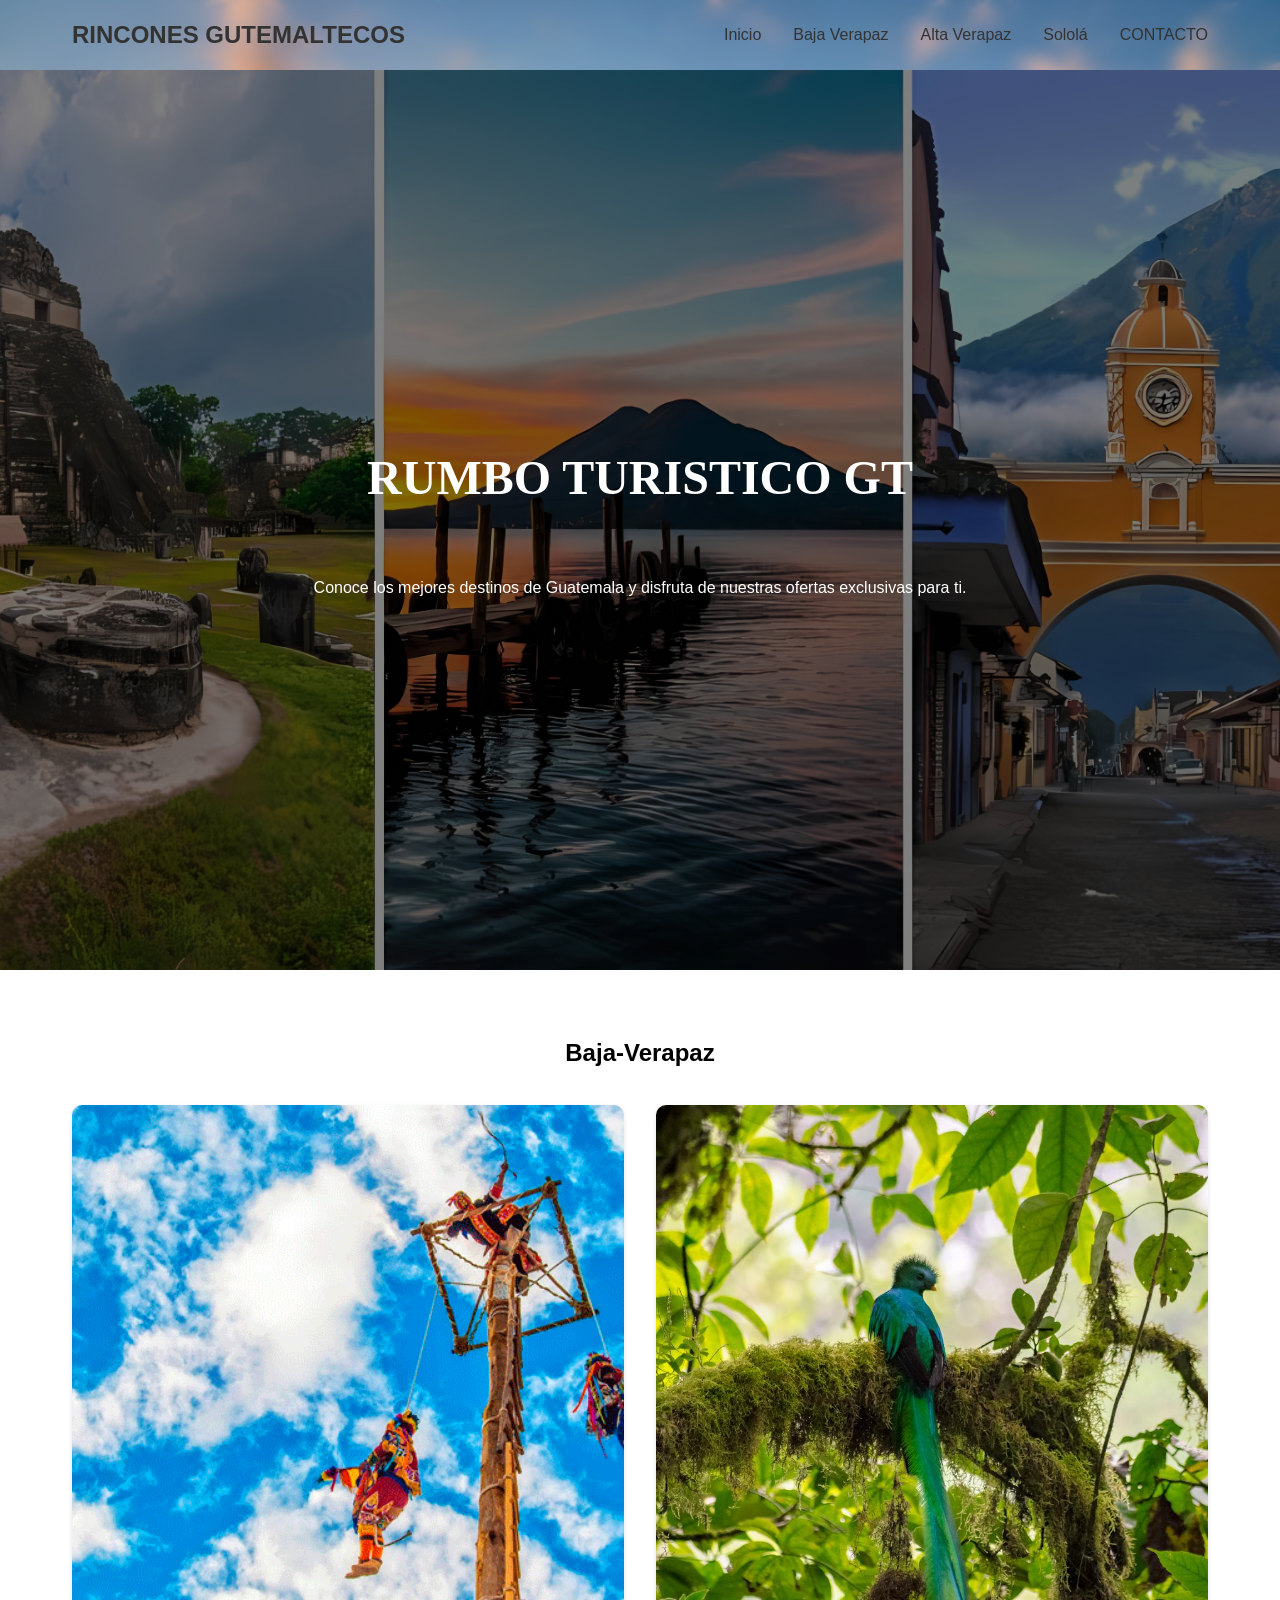
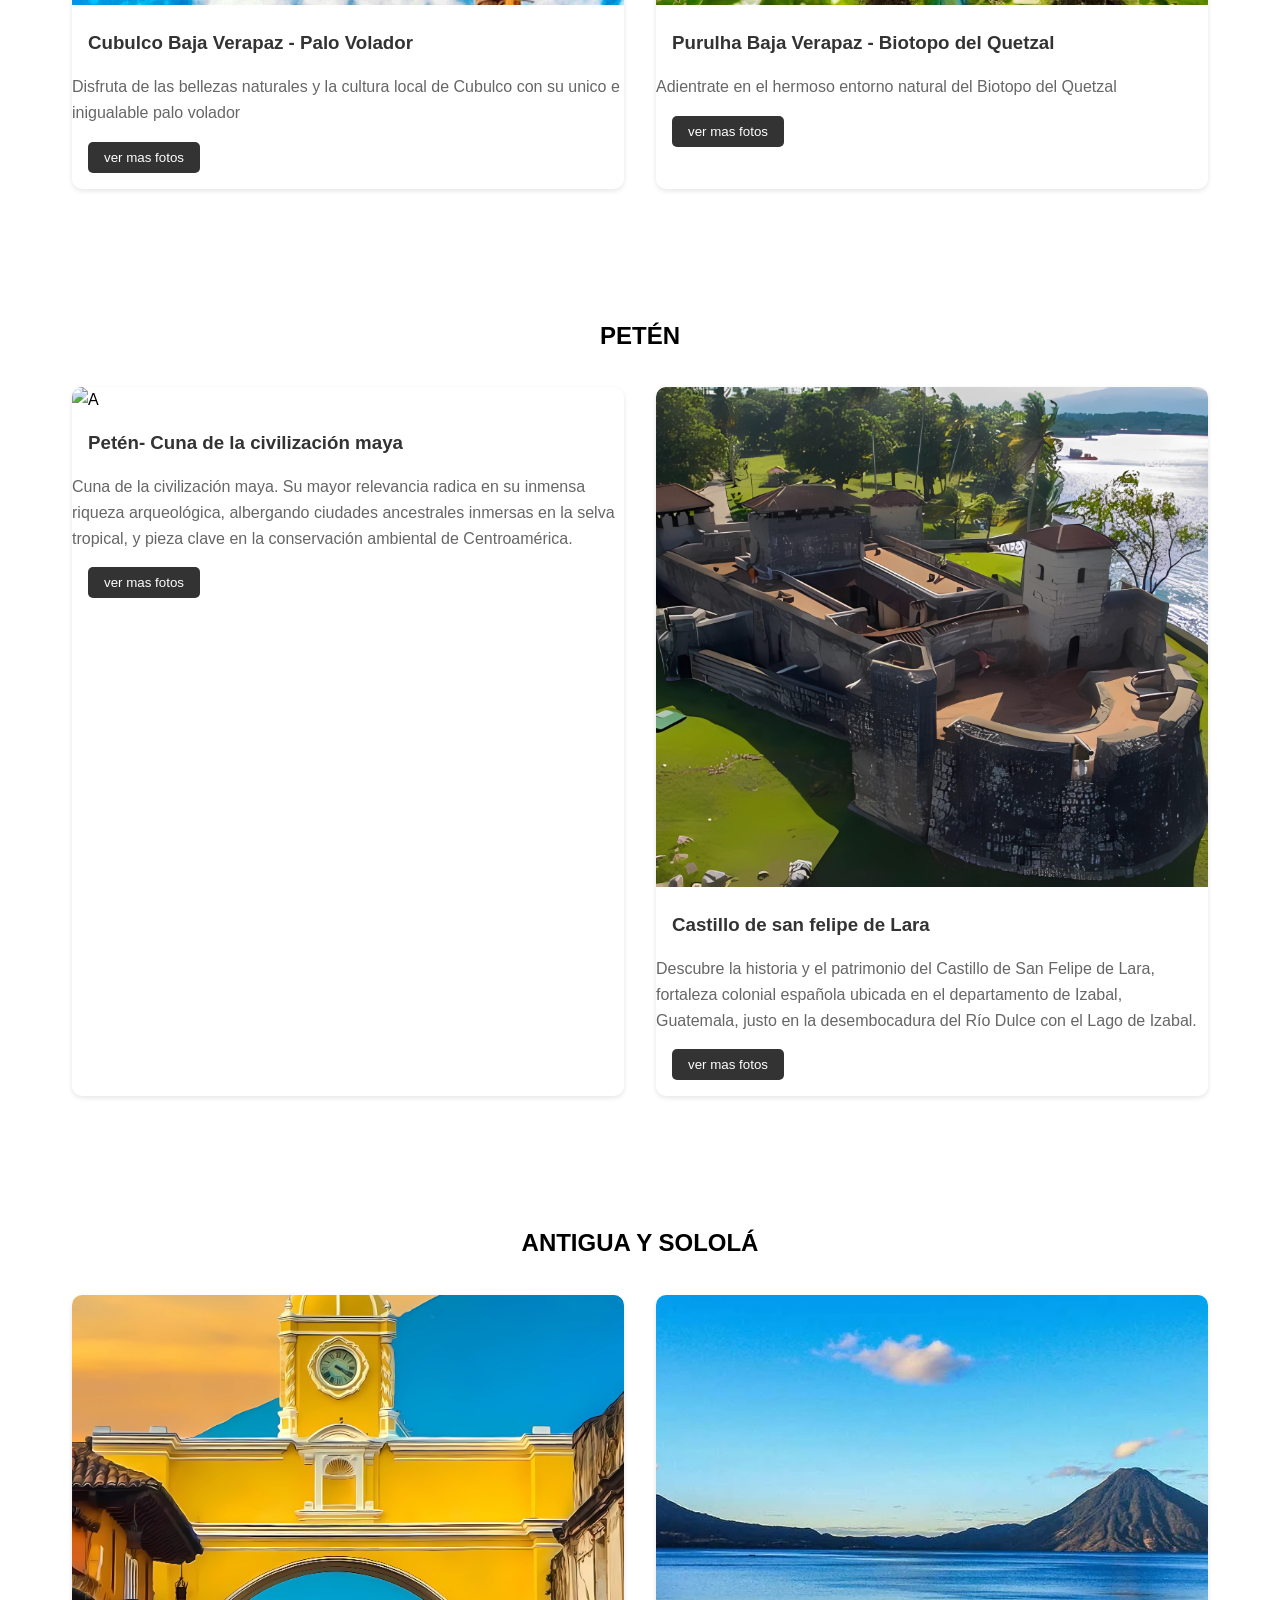
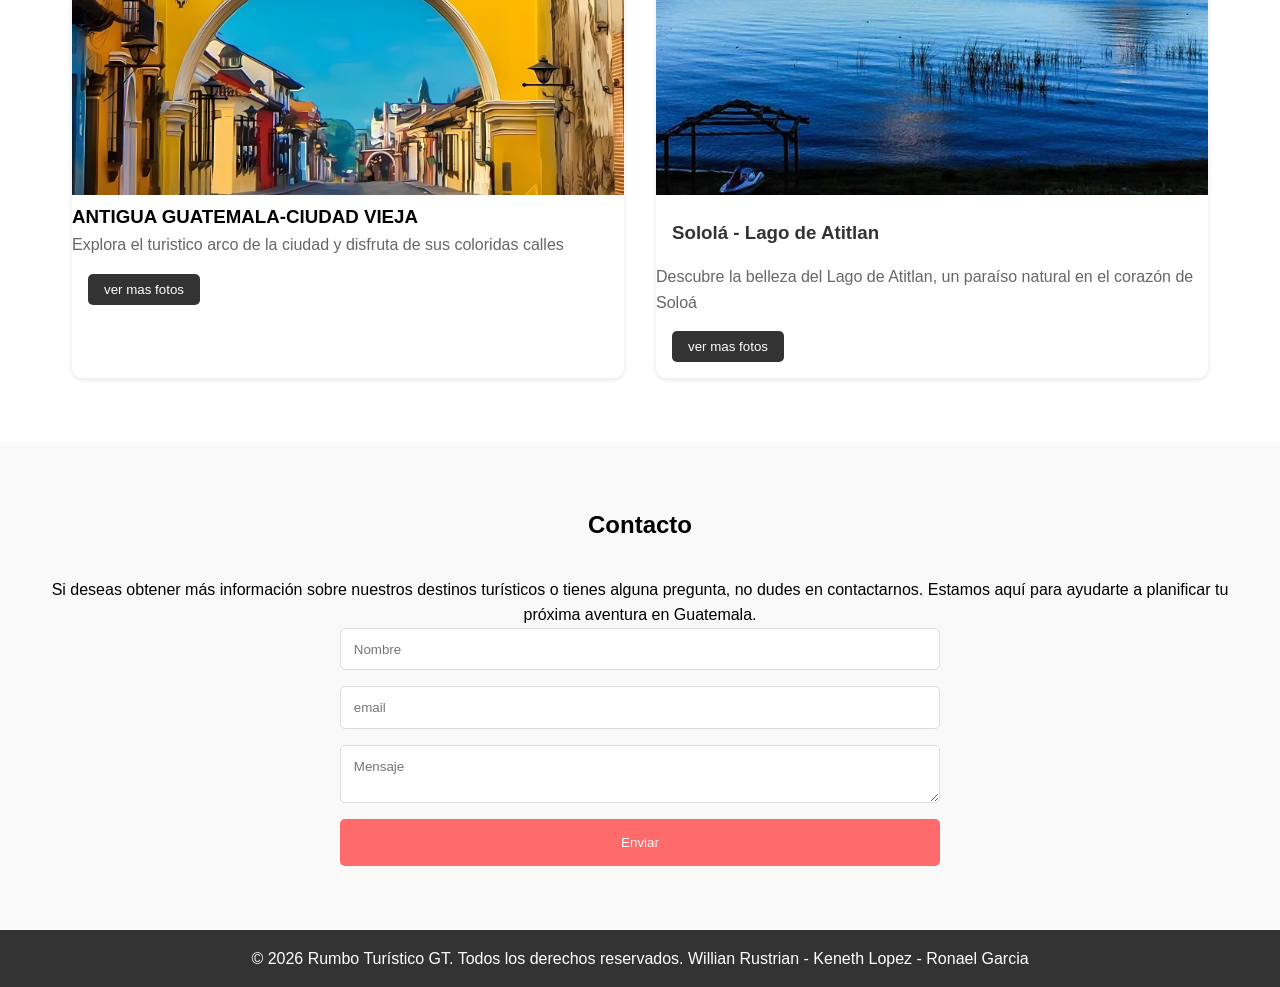
==== index.html @ 52b0ceef "Rename Index.html to index.html" ====
<!DOCTYPE html>
<html lang="ES GT">
<head>
    <meta charset="UTF-8">
    <meta name="viewport" content="width=device-width, initial-scale=1.0">
    <title>RUMBO TURISTICO GT</title>
    <link rel="stylesheet" href="STYLE-INICIO.css">
    <meta name="viewport" content="width=device-width, initial-scale=1.0">
</head>
<body>
    <header>
        <nav>
            <div class="logo">RINCONES GUTEMALTECOS</div>
            <ul class ="nav-links">
                <li><a href="#">Inicio</a></li>
                <li><a href="#Baja-Verapaz">Baja Verapaz</a></li>
                <li><a href="#Alta-Verapaz">Alta Verapaz</a></li>
                <li><a href="#Sololá">Sololá</a></li>
                <li><a href="#CONTACTO">CONTACTO</a></li>
            </ul>  
        </nav>
    </header>
    <main>
        <section id="hero">
            <h1 id="titulo">RUMBO TURISTICO GT</h1>
<BR>
            <p class="subtitulo"> Conoce los mejores destinos de Guatemala 
        y disfruta de nuestras ofertas exclusivas para ti.</p>
        </section>

        <section id="Baja-Verapaz">
            <h2>Baja-Verapaz</h2>
            <div class="Baja-Verapaz-grid">
                <div class="Baja-Verapaz-card">
                    <img src="PORTADAPALO.png" alt="La cuna del durazno">
                    <h3>Cubulco Baja Verapaz - Palo Volador</h3>
                    <p class="description">Disfruta de las bellezas naturales y la cultura local de Cubulco con su unico e inigualable palo volador</p>
                    <a href="Baja Verapaz.html">
                        <button>ver mas fotos</button>
                    </a>
                </div>
                <div class="Baja-Verapaz-grid">
                <div class="Baja-Verapaz-card">
                    <img src="quetzal-2.jpg" alt="Nido de Nuestra Ave Nacional">
                    <h3>Purulha Baja Verapaz - Biotopo del Quetzal</h3>
                    <p class="description">Adientrate en el hermoso entorno natural del Biotopo del Quetzal</p>
                        <a href="Baja_Verapaz_2.html">
                            <button>ver mas fotos</button>
                        </a>
                
                </div>
            </div>
        </section>

        <section id="Alta-Verapaz">
            <h2>PETÉN</h2>
            <div class="Alta-Verapaz-grid">
                <div Class="Alta-Verapaz-card">
                    <img src="PORTADAPETEN.jpg" alt="A">
                    <h3>Petén- Cuna de la civilización maya</h3>
                    <p Class="description">Cuna de la civilización maya. Su mayor relevancia radica en su inmensa riqueza arqueológica, albergando ciudades ancestrales inmersas en la selva tropical,
                         y pieza clave en la conservación ambiental de Centroamérica.</p>
                    <a href="PETEN.html">
                         <button>ver mas fotos</button>
                    </a>
                </div>
                <div class="Alta-Verapaz-grid">
                <div Class="Alta-Verapaz-card">
                    <img src="SANFELIPE.jpg" alt="Laguna Lachúa un paraiso escondido en el rincon de Guatemala">
                    <h3>Castillo de san felipe de Lara</h3>
                    <p Class="description">Descubre la historia y el patrimonio del Castillo de San Felipe de Lara,
                        fortaleza colonial española ubicada en el departamento de Izabal, Guatemala, justo en la desembocadura del Río Dulce con el Lago de Izabal.</p>
                    <a href="SAN-FELIPE.html">
                        <button>ver mas fotos</button>
                    </a>
                </div>
            </div>
        </section>

        <section id="ANTIGUA">
            <h2>ANTIGUA Y SOLOLÁ</h2>
            <div Class="ANTIGUA-grid">
             <div Class="ANTIGUA-card">
                <img src="ANTIGUA.jpg" alt="B">
                <h3>ANTIGUA GUATEMALA-CIUDAD VIEJA</h3>
                <p Class="description">Explora el turistico arco de la ciudad y disfruta de sus coloridas calles</p>
                <a href="ANTIGUA.html">
                    <button>ver mas fotos</button></a>
            </div>
            <div Class="Sololá-grid">
            <div Class="Sololá-card">
                <img src="ATITLAN1.jpg" alt="Un lugar lleno de colores">
                <h3>Sololá - Lago de Atitlan</h3>
                <p Class="description">Descubre la belleza del Lago de Atitlan, un paraíso natural en el corazón de Soloá</p>
                <a href="ATITLAN.html">
                    <button>ver mas fotos</button></a>
            
            </div>
        </div>
        </section>

        <Section id="CONTACTO">
            <h2>Contacto</h2>
            <p> <center> Si deseas obtener más información sobre nuestros destinos turísticos o tienes alguna pregunta, no dudes en contactarnos. Estamos aquí para ayudarte a planificar tu próxima aventura en Guatemala.</center></p>
            <form>
                <input type="text" placeholder="Nombre" required>
                <input type="email" placeholder="email" required>
                <textarea placeholder="Mensaje" required></textarea>
                <button type="submit">Enviar</button>
            </form>
        </Section>
    </main>

    <footer>
        <p>&copy; 2026 Rumbo Turístico GT. Todos los derechos reservados. Willian Rustrian - Keneth Lopez - Ronael Garcia</p>
    </footer>
</body>
---- STYLE-INICIO.css ----
* {
margin: 0;
padding: 0;
box-sizing: border-box;
font-family: 'Arial', sans-serif;
}
#titulo{

    font-family: MV BOLI;
}
body {
    line-height: 1.6;
}

header {
    box-shadow: 0 2px 5px rgba(0, 0, 0, 0.1);
}

nav {
    display: flex;
    justify-content:space-between;
    align-items: center; 
    padding: 1rem 2rem;
    max-width: 1200px;
    margin: 0 auto;
}

.logo {
    font-size: 1.5rem;
    font-weight: bold;
    color: #333;
}

.nav-links {
    display: flex;
    list-style: none;
    gap: 2rem;
}

.nav-links a {
    text-decoration: none;
    color: #333;    
}

#hero {
    padding-top: 2rem;
    min-height: 100vh;
    background: linear-gradient(rgba(0, 0, 0, 0.5), rgba(0, 0, 0, 0.5)), url('portada.jpg');
    background-size: cover;
    background-position: center;
    display: flex;
    flex-direction: column;
    justify-content: center;
    align-items: center;
    text-align: center;
    color: white;
    padding: 0 1rem;
}



/* ANIMACIÓN */

@keyframes desvanecerInvertido{

    from{

        opacity: 0;

        transform: translateY(-50px);
    }

    to{

        opacity: 1;

        transform: translateY(0);
    }
}
#hero h1 {
    font-size: 3rem;
    margin-bottom: 2rem;
}

.cta-button {
    background-color: #ff6b6b;
    color: white;
    border: none;
    padding: 1rem 2rem;
    border-radius: 5px;
    cursor: pointer;
    margin-top: 2rem;
}

.cta-button:hover {
    color: #ff6b6b;
}

#Baja-Verapaz {
    padding: 4rem 2rem;
    max-width: 1200px;
    margin: 0 auto;
}

#Baja-Verapaz h2 {
    text-align: center;
    margin-bottom: 2rem;
}

.Baja-Verapaz-grid {
    display: grid;
    grid-template-columns: repeat(auto-fit,minmax(300px, 1fr));
    gap: 2rem;
}

.Baja-Verapaz-card {
    background: white;
    border-radius: 10px;
    overflow: hidden;
    box-shadow: 0 2px 5px rgba(0, 0, 0, 0.1);
}

.Baja-Verapaz-card img {
    width: 100%;
    height: 500px;
    object-fit: cover;
}

.Baja-Verapaz-card h3 {
    padding: 1rem;
    color: #333;
}

.description {
    padding: .5 rem 1rem;
    color: #666;
}

.Baja-Verapaz-card button {
    margin: 1rem;
    padding: .5rem 1rem;
    background-color: #333;
    color: white;
    border: none;
    border-radius: 5px;
    cursor: pointer;
}

.Baja-Verapaz-card button:hover {
    background-color: #000000;
}


#Alta-Verapaz {
    padding: 4rem 2rem;
    max-width: 1200px;
    margin: 0 auto;
}

#Alta-Verapaz h2 {
    text-align: center;
    margin-bottom: 2rem;
}

.Alta-Verapaz-grid {
    display: grid;
    grid-template-columns: repeat(auto-fit,minmax(300px, 1fr));
    gap: 2rem;
}

.Alta-Verapaz-card {
    background: white;
    border-radius: 10px;
    overflow: hidden;
    box-shadow: 0 2px 5px rgba(0, 0, 0, 0.1);
}

.Alta-Verapaz-card img {
    width: 100%;
    height: 500px;
    object-fit: cover;
}

.Alta-Verapaz-card h3 {
    padding: 1rem;
    color: #333;
}

.description {
    padding: .5 rem 1rem;
    color: #666;
}

.Alta-Verapaz-card button {
    margin: 1rem;
    padding: .5rem 1rem;
    background-color: #333;
    color: white;
    border: none;
    border-radius: 5px;
    cursor: pointer;
}

.Alta-Verapaz-card button:hover {
    background-color: #000000;
}


#ANTIGUA {
    padding: 4rem 2rem;
    max-width:1200px;
    margin: 0 auto;
}

#ANTIGUA h2 {
    text-align: center;
    margin-bottom: 2rem;
}

.ANTIGUA-grid {
    display: grid;
    grid-template-columns: repeat(auto-fit,minmax(300px, 1fr));
    gap: 2rem;
}

.ANTIGUA-card {
    background: white;
    border-radius: 10px;
    overflow: hidden;
    box-shadow: 0 2px 5px rgba(0, 0, 0, 0.1);
}
.ANTIGUA-card img {
    width: 100%;
    height: 500px;
    object-fit: cover;
}
.Sololá-card {
    background: white;
    border-radius: 10px;
    overflow: hidden;
    box-shadow: 0 2px 5px rgba(0, 0, 0, 0.1);
}

#Sololá h2 {
    text-align: center;
    margin-bottom: 2rem;
}
.Sololá-grid {
    display: grid;
    grid-template-columns: repeat(auto-fit,minmax(300px, 1fr));
    gap: 2rem;
}
.Sololá-card img {
    width: 100%;
    height: 500px;
    object-fit: cover;
}

.Sololá-card h3 {
    padding: 1rem;
    color: #333;
}

.description {
    padding: .5 rem 1rem;
    color: #666;
}

.ANTIGUA-card button {
    margin: 1rem;
    padding: .5rem 1rem;
    background-color: #333;
    color: white;
    border: none;
    border-radius: 5px;
    cursor: pointer;
}
.Sololá-card buttoN{
    margin: 1rem;
    padding: .5rem 1rem;
    background-color: #333;
    color: white;
    border: none;
    border-radius: 5px;
    cursor: pointer;
}

.ANTIGUA-card button:hover {
    background-color: #000000;
}
#Sololá-card button {
    background-color: #000000;
}
#CONTACTO {
    background-color: #f9f9f9;
    padding: 4rem 2rem;
}

#CONTACTO h2 {
    text-align: center;
    margin-bottom: 2rem;
}

form {
    max-width: 600px;
    margin: 0 auto;
    display: flex;
    flex-direction: column;
    gap: 1rem;
}

input, textarea {
    padding: .8rem;
    border: 1px solid #ddd;
    border-radius: 5px;
}

form button {
    background-color: #ff6b6b;
    color: white;
    border: none;
    padding: 1rem;
    border-radius: 5px;
    cursor: pointer;
}

form button:hover {
    background-color: #ff5555;
}

footer {
    background-color: #333;
    color: white;
    text-align: center;
    padding: 1rem;
}

/* ANIMACIÓN DEL TÍTULO */

#titulo{

    color: white;

    font-size: 70px;

    opacity: 0;

    animation: aparecer 3s ease forwards;
}

/* EFECTO */

@keyframes aparecer{

    0%{

        opacity: 0;

        transform: translateY(-80px);
    }

    100%{

        opacity: 1;

        transform: translateY(0);
    }
}
/* SUBTÍTULO */

.subtitulo{

    opacity: 0;

    animation: aparecer2 2s ease forwards;

    animation-delay: 1s;
}
/* TEXTO */

.texto{

    opacity: 0;

    animation: aparecer3 2s ease forwards;

    animation-delay: 2s;
}

/* ANIMACIONES */

@keyframes aparecer1{

    from{

        opacity: 0;
        transform: translateY(-50px);
    }

    to{

        opacity: 1;
        transform: translateY(0);
    }
}

@keyframes aparecer2{

    from{

        opacity: 0;
        transform: translateX(-50px);
    }

    to{

        opacity: 1;
        transform: translateX(0);
    }
}

@keyframes aparecer3{

    from{

        opacity: 0;
        transform: translateX(50px);
    }

    to{

        opacity: 1;
        transform: translateX(0);
    }
}
/* RESPONSIVE PARA CELULAR */

@media (max-width: 768px){

    /* TÍTULOS */

    h1{

        font-size: 40px;
    }

    h2{

        font-size: 30px;
    }

    /* MENÚ */

    nav ul{

        flex-direction: column;

        gap: 20px;
    }

    /* TARJETAS */

    .grid{

        flex-direction: column;

        align-items: center;
    }

    .card{

        width: 90%;
    }

    /* IMÁGENES */

    .card img{

        height: 250px;
    }

    /* TEXTO */

    p{

        font-size: 18px;
    }
}
img{

    max-width: 100%;
}
/* FONDO DE TODA LA PAGINA */

body{

    margin: 0;

    padding: 0;

    background-image: url("fondo.png");

    background-size: cover;

    background-position: center;

    background-attachment: fixed;

    position: relative;

}

/* CAPA BORROSA */

body::before{

    content: "";

    position: fixed;

    top: 0;

    left: 0;

    width: 100%;

    height: 100%;

    backdrop-filter: blur(8px);

    -webkit-backdrop-filter: blur(8px);

    background: rgba(255,255,255,0.1);

    z-index: -1;
}
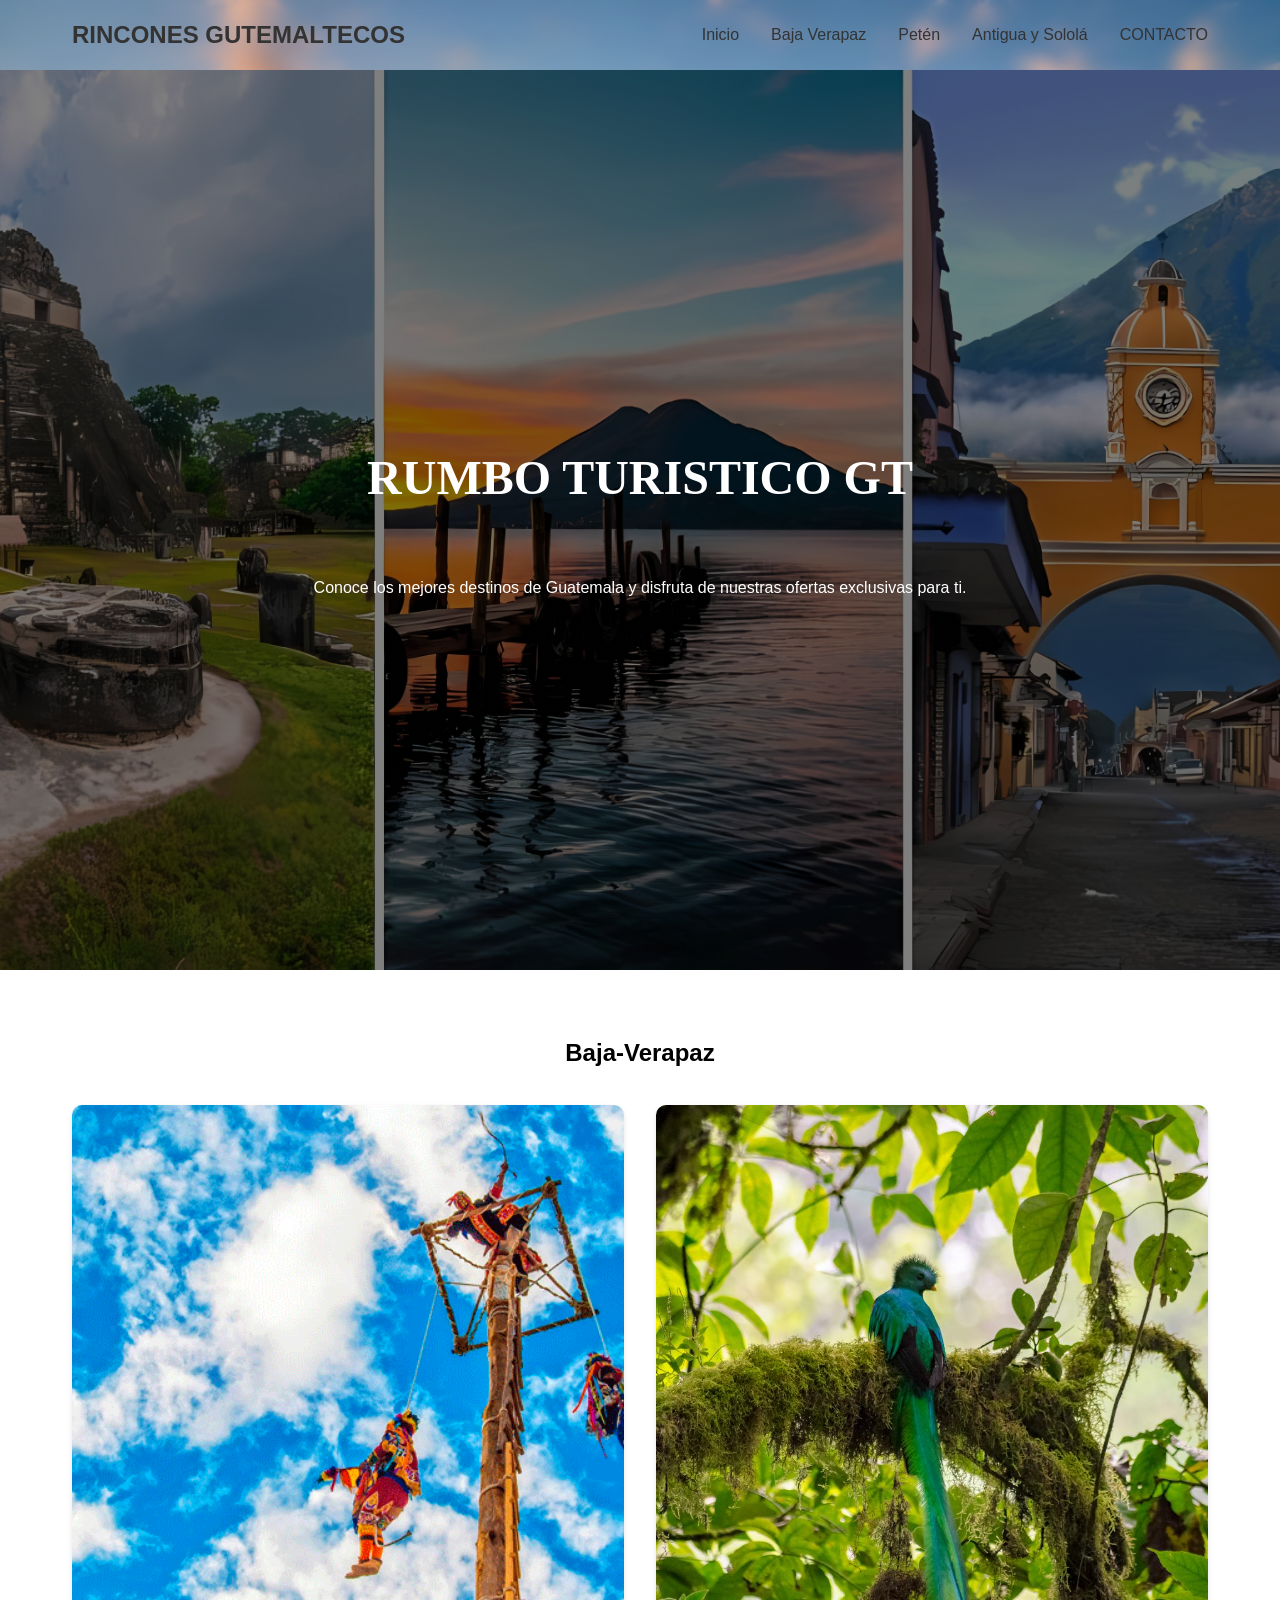
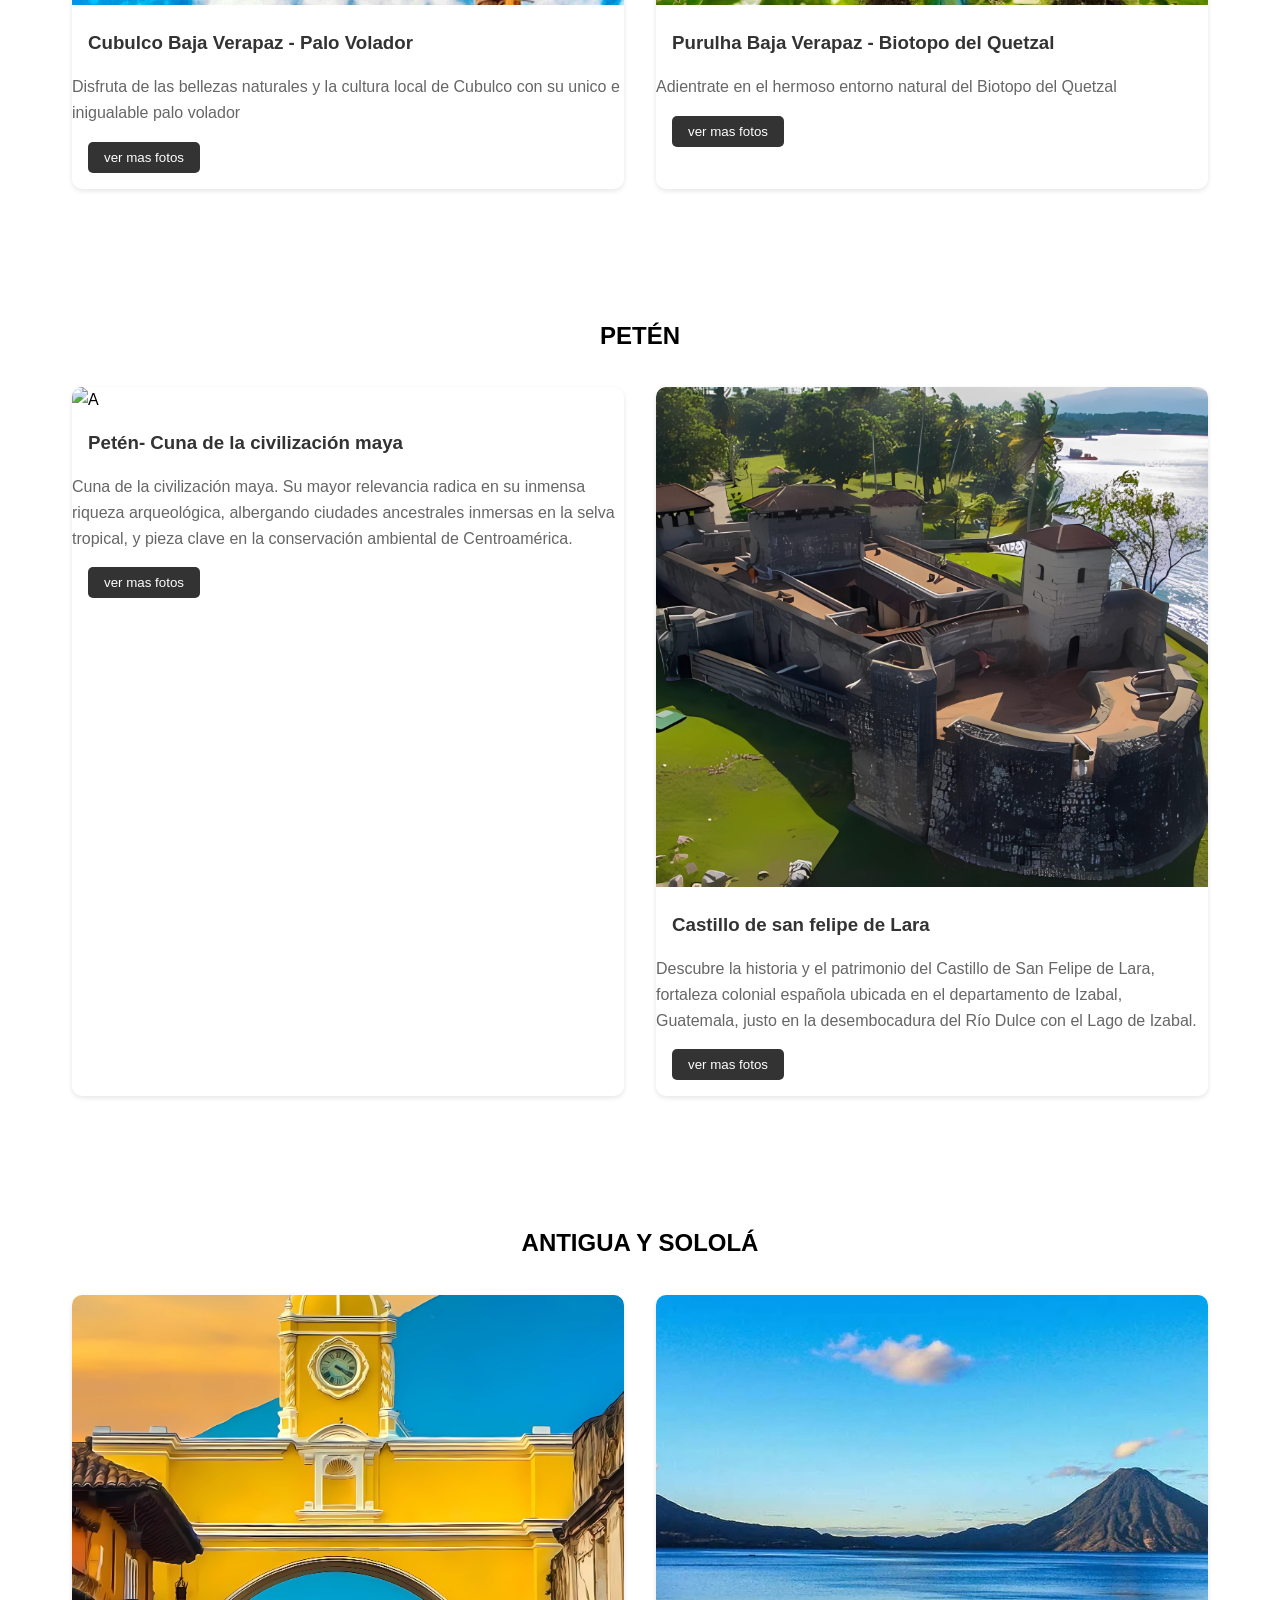
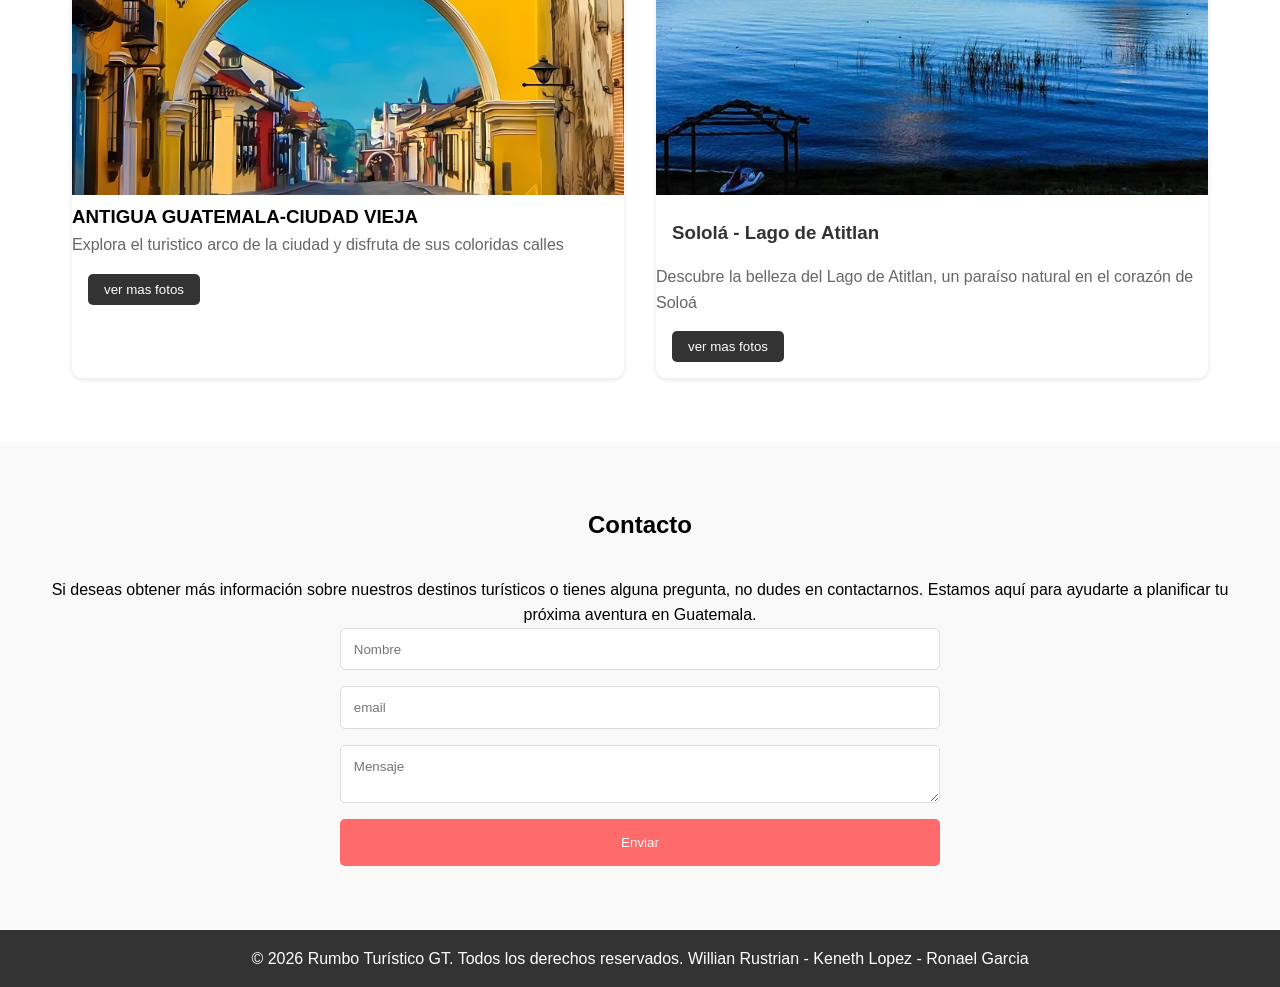
==== commit 8b777d83: "Fix HTML formatting and structure" ====
--- a/index.html
+++ b/index.html
@@ -14,8 +14,8 @@
             <ul class ="nav-links">
                 <li><a href="#">Inicio</a></li>
                 <li><a href="#Baja-Verapaz">Baja Verapaz</a></li>
-                <li><a href="#Alta-Verapaz">Alta Verapaz</a></li>
-                <li><a href="#Sololá">Sololá</a></li>
+                <li><a href="#Alta-Verapaz">Petén</a></li>
+                <li><a href="#Sololá">Antigua y Sololá</a></li>
                 <li><a href="#CONTACTO">CONTACTO</a></li>
             </ul>  
         </nav>
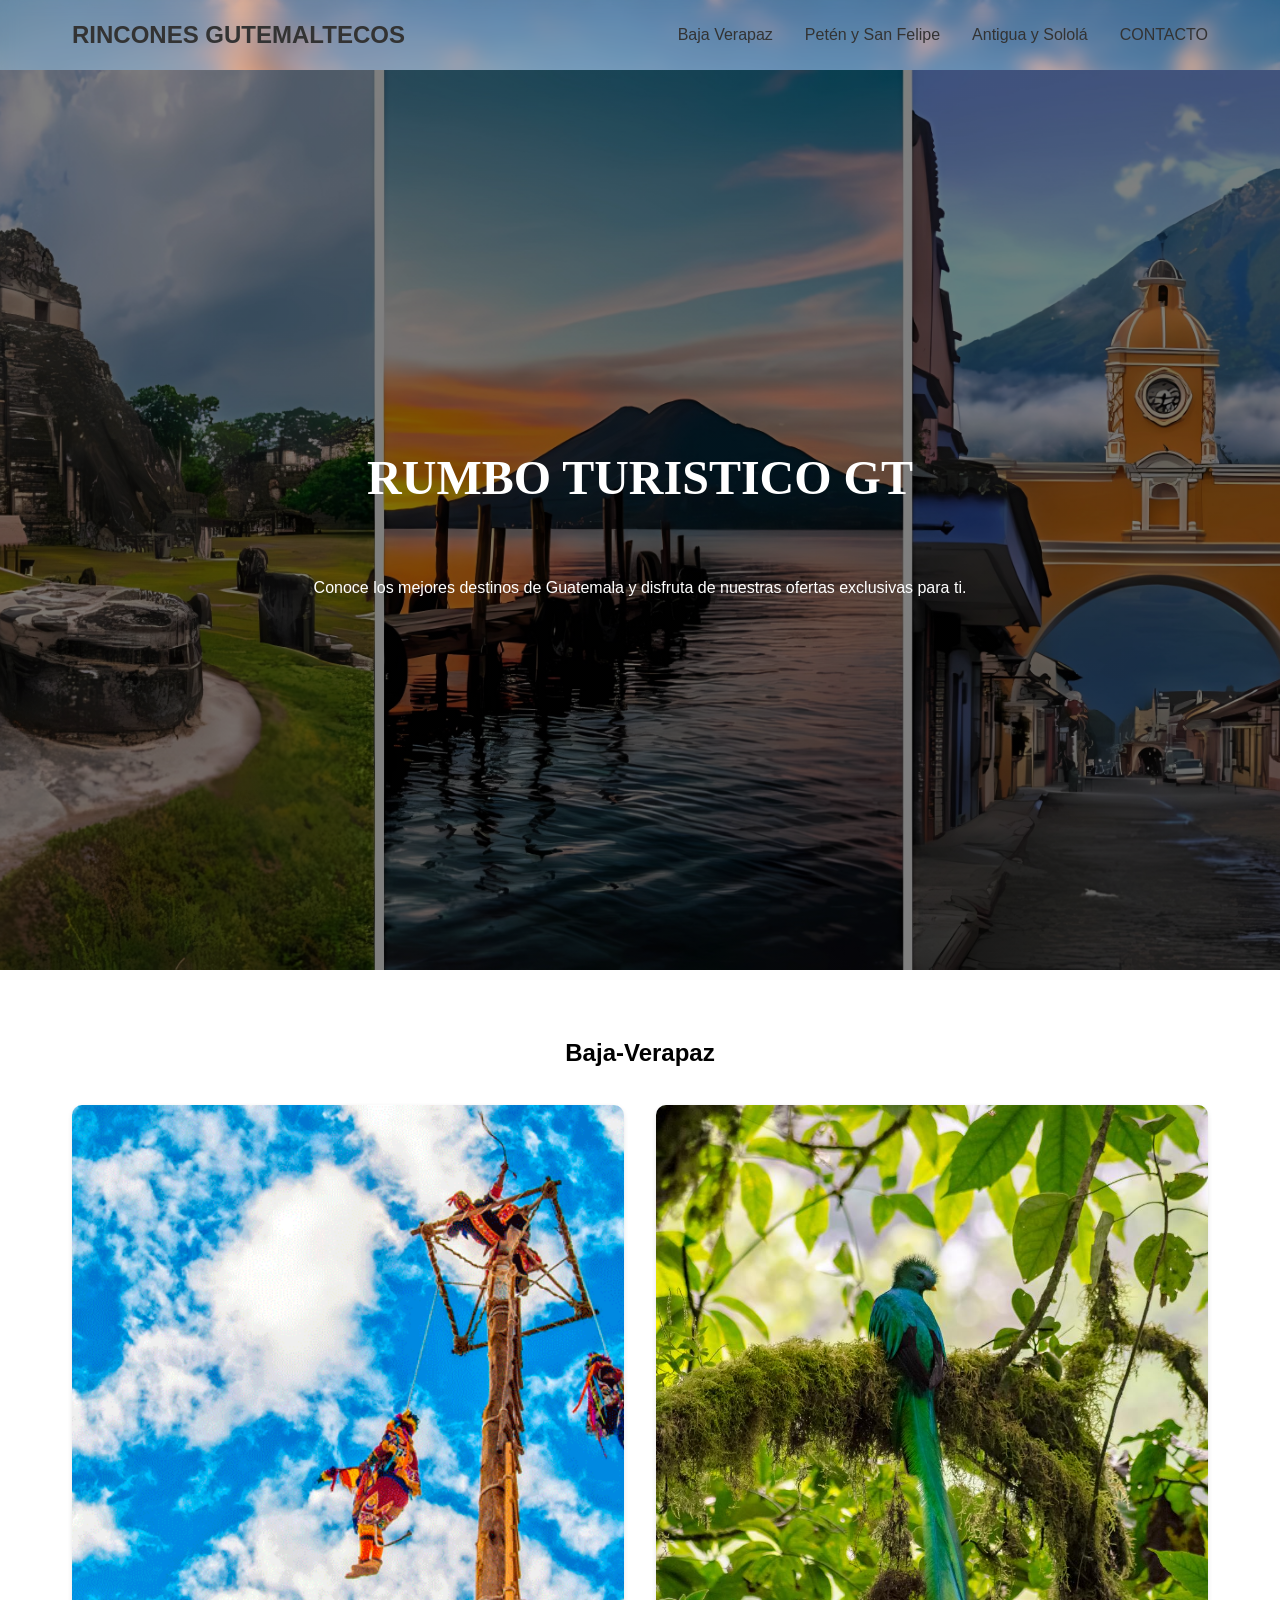
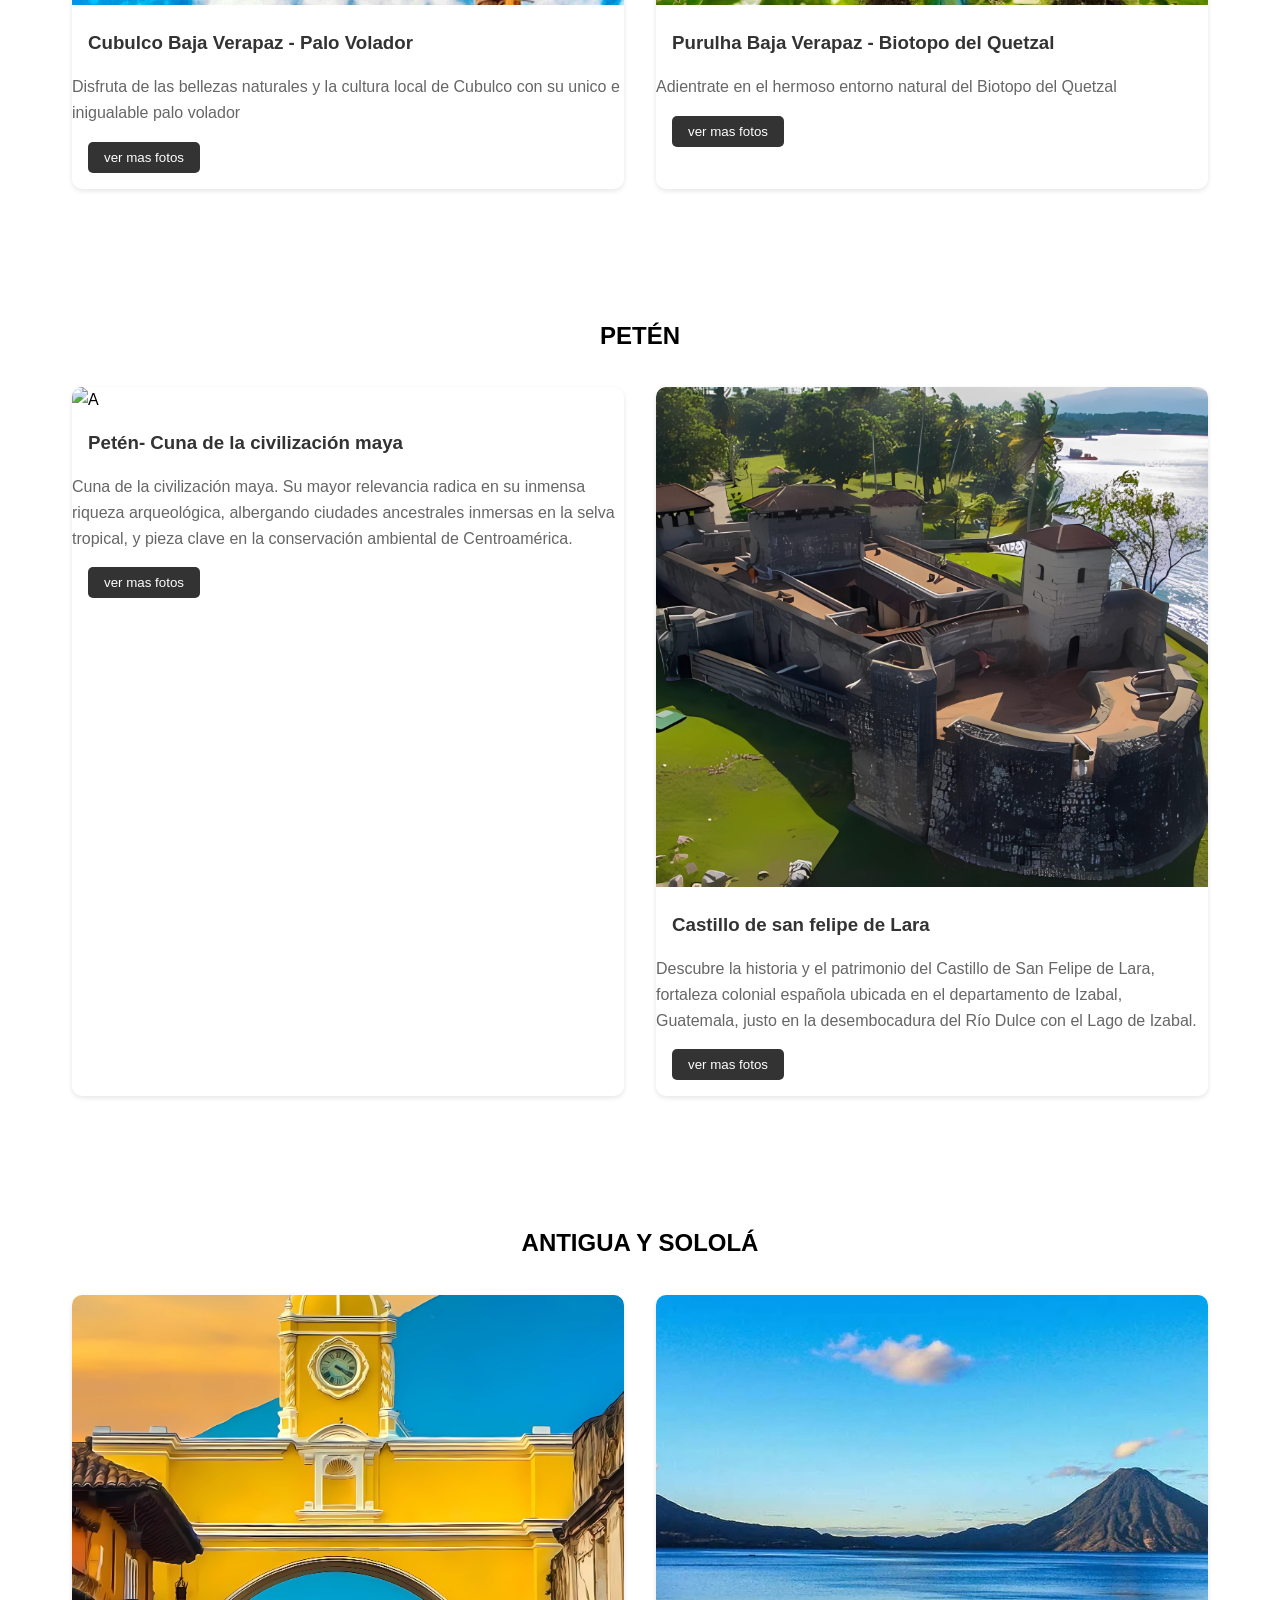
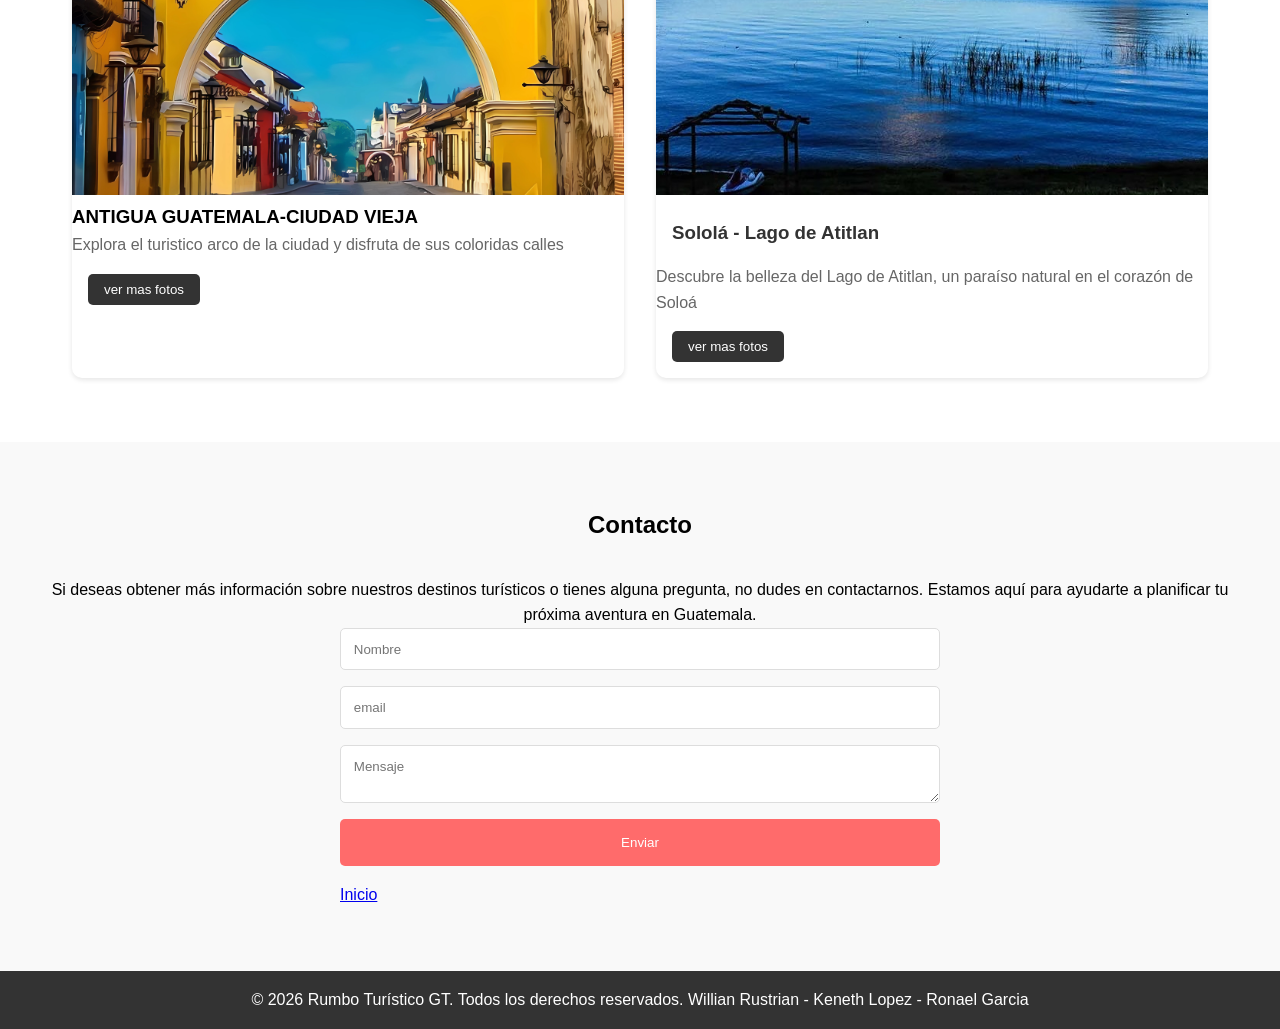
==== commit f43b840a: "Add files via upload" ====
--- a/index.html
+++ b/index.html
@@ -12,10 +12,10 @@
         <nav>
             <div class="logo">RINCONES GUTEMALTECOS</div>
             <ul class ="nav-links">
-                <li><a href="#">Inicio</a></li>
+                
                 <li><a href="#Baja-Verapaz">Baja Verapaz</a></li>
-                <li><a href="#Alta-Verapaz">Petén</a></li>
-                <li><a href="#Sololá">Antigua y Sololá</a></li>
+                <li><a href="#Alta-Verapaz">Petén y San Felipe</a></li>
+                <li><a href="#ANTIGUA">Antigua y Sololá</a></li>
                 <li><a href="#CONTACTO">CONTACTO</a></li>
             </ul>  
         </nav>
@@ -107,6 +107,7 @@
                 <input type="email" placeholder="email" required>
                 <textarea placeholder="Mensaje" required></textarea>
                 <button type="submit">Enviar</button>
+                <a href="#" class="boton-inicio">Inicio</a>
             </form>
         </Section>
     </main>
